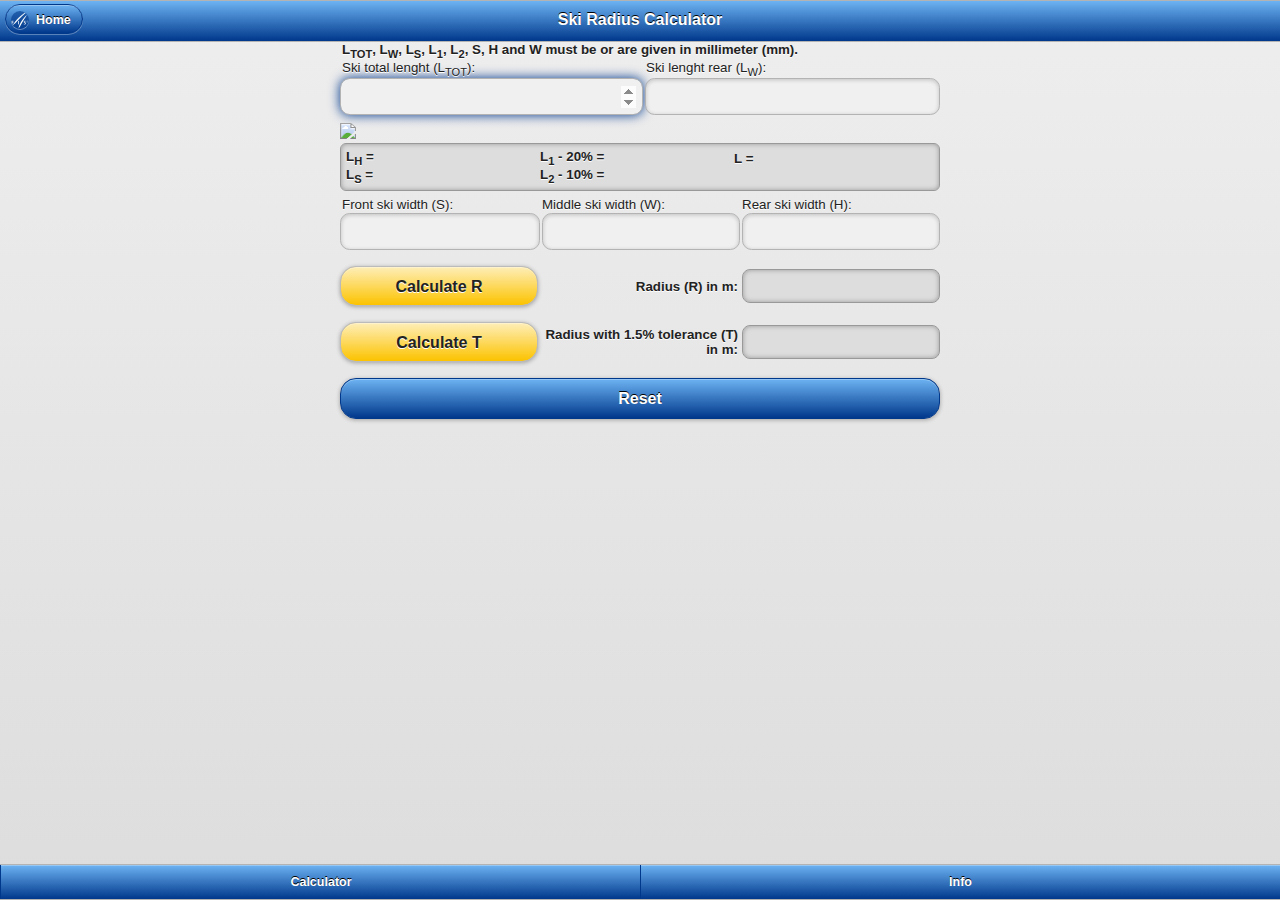
==== index.htm @ d1ef3ef0 "First version" ====
<!DOCTYPE html>
<html>
<head>
    <title>Ski Radius Calculator</title>
    <!--[if IE]>
            <meta http-equiv="X-UA-Compatible" content="IE=edge" />
    <![endif]-->
    <meta charset="iso-8859-1">
	<meta name="viewport" content="width=device-width, initial-scale=1">
    <meta name="apple-mobile-web-app-capable" content="yes" />
    <meta name="viewport" content="width=device-width, user-scalable=no" />
	<!--<base href="http://member.fis-ski.com/" />-->
	<link rel="stylesheet" href="css/mobile_new.css" type="text/css"/>
	<link rel="stylesheet" href="css/FIS_jquery_mobile.css" type="text/css"/>
	<link rel="stylesheet" href="css/jquery.mobile.structure_1.2.0.min.css" />
    <link rel="stylesheet" href="css/add2home.css">
    <link rel="apple-touch-icon-precomposed" type="image/png" href="imagesSkiradius.png" />
    <link rel="icon" type="image/png" href="imagesSkiradius.png" />
    <link rel="shortcut icon" type="image/png" href="imagesSkiradius.png" />
	<!--[if IE]>
	    <style type="text/css">@import url(css/mobile_ie.css);</style>
	<![endif]-->
	<script src="js/mobile_common_fis.js"></script>
	<script src="js/jquery_1.8.2.min.js"></script>
	<script src="js/jquery.mobile_1.2.0.min.js"></script>
    <script type="application/javascript" src="js/add2home.js" charset="utf-8"></script>
    <script>
        var checkvalue = 0;  //Global
    </script>
</head>
<body>
    <div data-role="page" data-theme="a">
        <div data-role="header" data-position="fixed">
            <div id="fis-home" style="visibility: hidden;"></div>
            <a href="http://m.fisski.com" rel="external" data-role="button" data-icon="home-fis" data-theme="b" data-iconpos="left">Home</a>
            <h1 class="ui-title">Ski Radius Calculator<span></span></h1>
        </div>
        <div class="resultscontent">
            <div id="skicalc">
                <p class="skicalclegend"><b>L<sub>TOT</sub>, L<sub>W</sub>, L<sub>S</sub>, L<sub>1</sub>, L<sub>2</sub>, S, H and W must be or are given in millimeter (mm).</b></p>
                <form name="skidataForm">
                    <table width="100%" border="0" cellspacing="0" cellpadding="0">
                        <tr>
                             <td valign="bottom" class="skicalclegend" width="25%" id="BIBlable">
                               BIB (optional):
                            </td>
                            <td valign="bottom" class="skicalclegend" width="38%">
                                Ski total lenght (L<sub>TOT</sub>):
                            </td>
                            <td valign="bottom" class="skicalclegend" width="37%">
                                Ski lenght rear (L<sub>W</sub>):
                            </td>
                        </tr>
                        <tr>
                            <td style="padding-right:1px" id="BIBinput">
                                <input class="skicalcdata" type='number' size="5" maxlength="5" name="bib" id="bib" valign="middle" tabindex="8"/>
                            </td>   
                            <td style="padding-right:1px">
                                <input class="skicalcdata" type='number' size="7" maxlength="6" name="lengthTOT" id="lengthTOT" valign="middle" tabindex="10"/>
                            </td>
                            <td style="padding-left:1px">
                                <input class="skicalcdata"  type='number' size="7" maxlength="6" name="lengthW" id="lengthW" valign="middle" tabindex="12" onblur="PreCalc()"/>
                            </td>
                        </tr>
                    </table>
                    <div id="skicalcpicture">
                        <img src="imagesski.png" border="0" width="100%" style="max-width:600px;"/>
                    </div>
                    <div id="skicalcintercalc">
                        <table width="100%" border="0" cellspacing="0" cellpadding="0">
                            <tr>
                                    <td width="33%">
                                            L<sub>H</sub> = <span id="lengthH"></span>
                                    </td>
                                    <td width="33%">
                                            L<sub>1</sub> - 20% = <span id="length1"></span>
                                    </td>
                                    <td>
                                            L = <span id="length"></span>
                                    </td>
                            </tr>
                            <tr>
                                    <td>
                                            L<sub>S</sub> = <span id="lengthS"></span>
                                    </td>
                                    <td>
                                            L<sub>2</sub> - 10% = <span id="length2"></span>
                                    </td>
                                    <td>
                                    </td>
                            </tr>
                        </table>
                    </div>
                    <table width="100%" border="0" cellspacing="0" cellpadding="0">
                        <tr>
                            <td valign="bottom" class="skicalclegend" width="33%">
                                Front ski width (S):
                            </td>
                            <td valign="bottom" class="skicalclegend" width="33%">
                                Middle ski width (W):
                            </td>
                            <td valign="bottom" class="skicalclegend" width="33%">
                                Rear ski width (H):
                            </td>
                        </tr>
                        <tr>
                            <td>
                                <input class="skicalcdata" type='number' size="6" maxlength="6" name="front" id="front" valign="middle" tabindex="14"/>
                            </td>
                            <td style="padding-left:2px">
                                <input class="skicalcdata" type='number' size="6" maxlength="6" name="middle" id="middle" valign="middle" tabindex="16"/>
                            </td>
                            <td style="padding-left:2px">
                                <input class="skicalcdata" type='number' size="6" maxlength="6" name="rear" id="rear" valign="middle" tabindex="18"/>
                            </td>
                        </tr>
                    </table>
                    <table width="100%" border="0" cellspacing="0" cellpadding="0">
                        <tr>
                            <td style="padding-right:2px" width="33%">
                                <button data-theme="c" type="button" onclick="CalculateSki('0');" tabindex="20">Calculate R</button>
                            </td>
                            <td valign="middle" style="text-align:right;padding-right:2px" class="skicalclegend" width="33%">
                                <b>Radius (R) in m:</b>
                            </td>
                            <td style="padding-left:2px" width="33%">
                                <div id="skicalcresult">
                                    <span id="radius"></span>
                                </div>
                            </td>
                        </tr>
                        <tr>
                            <td style="padding-right:2px">
                                <button data-theme="c" type="button" onclick="CalculateSki('1');" tabindex="22">Calculate T</button>
                            </td>
                            <td valign="middle" style="text-align:right;padding-right:2px" class="skicalclegend" >
                                <b>Radius with 1.5% tolerance (T) in m:</b>
                            </td>
                            <td style="padding-left:2px">
                                <div id="skicalcresult">
                                    <span id="tolerance"></span>
                                </div>
                            </td>
                        </tr>
                    </table>
                    <div id="savebutton"></div>
                </form>
                <!--div id="status"></div-->
            </div>
        </div>
        <div class="footerbar"></div>
        <div data-role="popup" id="alert" data-position-to="window" data-theme="a" data-overlay-theme="c" style="max-width:400px;">
            <div data-theme="a" data-role="header" role="banner">
                <h1>Attention</h1>
            </div>
            <div data-theme="d" data-role="content" role="main">
                <p id="alerttext"></p>
                <a data-theme="b" data-rel="back" data-inline="true" data-role="button">Ok</a>
            </div>
        </div>
        <div data-role="popup" id="alertauto" data-position-to="window" data-theme="a" data-overlay-theme="c" style="max-width:400px;">
            <div data-theme="d" data-role="content" role="main">
                <p id="alerttextauto"></p>
            </div>
        </div>
        <script type="text/javascript" src="js/mobile_offline.js"></script>
        <script type="text/javascript" src="js/mobile_skicalc.js"></script>
    </div>
</body>
</html>
---- css/mobile_new.css ----
/* CSS Document */


/*Reset Browser CSS*/
* {
    margin: 0;
    padding: 0;
}
html,body{
    height: 100%; 
}
img {
	border:0;
	}

/* Title */
#fis-home {
	background-image: url(./images/FIS_white_home.png);
	background-size: 36px;
	top: 2px;
	position:absolute;
	left:10px;
	float:left;
	height:36px;
	width: 36px;
	}
.ui-header h1.ui-title{
	margin-left: 85px;
	margin-top: 0.6em;
	margin-right: 85px;
	margin-bottom: 0.8em;
	}
.ui-header h1.ui-title.live{
	margin-left: 40px;
	margin-top: 0.6em;
	margin-right: 95px;
	margin-bottom: 0.8em;
	}
#header .scroller{
	margin-top: 0.6em;
	margin-bottom: 0.8em;
}
#title2{
	float:left;
	margin-left: 40px;
	margin-top: 0.6em;
	margin-right: 0px;
	margin-bottom: 0.8em;
}
.footer{
	position:absolute;
	bottom:0px;
	width: 99.9%;
	text-align:center;
	display:block;
	font-size:12px;
	font-weight:bold;
	padding-top:2px;
    padding-bottom:2px;
	border: 1px solid      		#B3B3B3      /*{a-bar-border}*/;
	background:     #00388C     /*{a-bar-background-color}*/;
	color:     #ffffff     /*{a-bar-color}*/;
	font-weight: bold;
	text-shadow:      0      /*{a-bar-shadow-x}*/     -1px     /*{a-bar-shadow-y}*/     0     /*{a-bar-shadow-radius}*/     #000     /*{a-bar-shadow-color}*/;
	background: #00388C;
	background-image: -webkit-gradient(linear, left top, left bottom, from(     #6db3f2     /*{a-bar-background-start}*/), to(     #00388C     /*{a-bar-background-end}*/)); /* Saf4+, Chrome */
	background-image: -webkit-linear-gradient(     #6db3f2     /*{a-bar-background-start}*/,     #00388C     /*{a-bar-background-end}*/); /* Chrome 10+, Saf5.1+ */
	background-image:    -moz-linear-gradient(     #6db3f2     /*{a-bar-background-start}*/,     #00388C     /*{a-bar-background-end}*/); /* FF3.6 */
	background-image:     -ms-linear-gradient(     #6db3f2     /*{a-bar-background-start}*/,     #00388C     /*{a-bar-background-end}*/); /* IE10 */
	background-image:      -o-linear-gradient(     #6db3f2     /*{a-bar-background-start}*/,     #00388C     /*{a-bar-background-end}*/); /* Opera 11.10+ */
	background-image:         linear-gradient(     #6db3f2     /*{a-bar-background-start}*/,     #00388C     /*{a-bar-background-end}*/);
	}
.footer.ui-footer{
	position:absolute;
	}
.filter{
	margin-bottom: 0px;
	margin-left: 10px;
	margin-right: 10px;
	text-align:right;
	font-size:12px;
	
}
.filter .ui-collapsible-content {
	padding: 5px 2px;
	}
.prevnext {
	margin-bottom:5px;
	
	}

/*.calendar a.ui-btn {
	padding-right: 10px;
	padding-left: 10px;
	font-size:12px;
	}*/
.prevnext a.ui-btn {
	font-size:14px;
	margin-left:2px;
	margin-right:2px;
	}
.prevnext a.calendar span.ui-btn-inner {
	padding-left: 10px;
	padding-right: 10px;
	font-size:14px;
	}
.prevnext a.ui-btn-icon-left span.ui-btn-inner {
	padding-right: 10px;
	}
.prevnext a.ui-btn-icon-right span.ui-btn-inner {
	padding-left: 10px;
	}

.search {
	font-weight:bold;
	font-size:12px;
	}
.info {
	text-align:center;
	font-size:10px;
	font-weight:bold;
    height: 14px;
	}

input.text {
    font: 14px;
    }
.eventplace{
	font-size:12px;
	text-overflow: ellipsis;
	overflow:hidden;
	white-space:nowrap;
	}
.eventdata{
	font-size:12px;
	text-overflow: ellipsis;
	overflow:hidden;
	white-space:nowrap;
	}
.eventdata .ui-controlgroup .ui-radio label{
	font-size:12px;
	}
.eventcompetiton{
	font-size:12px;
	text-overflow: ellipsis;
	overflow:hidden;
	white-space:nowrap;
	}
.tbl {
	table-layout:fixed;
	border-collapse: collapse;
	 }
.tbl td {
	text-overflow:ellipsis;
	overflow:hidden;
	white-space:nowrap;
 }
.resultheader .ui-btn {
	margin-left:-2px;
	margin-right:-2px;
	margin-bottom: -4px;
	-moz-box-shadow: 0px 1px       4px       /*{global-box-shadow-size}*/     rgba(0,0,0,0.3)     /*{global-box-shadow-color}*/;
	-webkit-box-shadow: 0px 1px       4px       /*{global-box-shadow-size}*/     rgba(0,0,0,0.3)     /*{global-box-shadow-color}*/;
	box-shadow: 0px 1px       4px       /*{global-box-shadow-size}*/     rgba(0,0,0,0.3)     /*{global-box-shadow-color}*/;
	}
#run {
	font-size: 12px;
	}
.result {
	/*margin-right: -10px;*/
	font-size:12px;
	background-color: #ddd;
	-moz-box-shadow: 0px 1px       4px       /*{global-box-shadow-size}*/     rgba(0,0,0,0.3)     /*{global-box-shadow-color}*/;
	-webkit-box-shadow: 0px 1px       4px       /*{global-box-shadow-size}*/     rgba(0,0,0,0.3)     /*{global-box-shadow-color}*/;
	box-shadow: 0px 1px       4px       /*{global-box-shadow-size}*/     rgba(0,0,0,0.3)     /*{global-box-shadow-color}*/;
	border-bottom: 1px solid       		#808080       /*{b-body-border}*/;
	}
.result tr.tableheadresult {
	font-size:11px;
	}
.result td.tableheadresult {
	font-size:11px;
	height: 20px;
	padding-top: 1px;
	padding-bottom: 1px;
	}
.result td {
	padding-left:2px;
	padding-right:2px;
	}
.result p{
	padding: 0px 10px;
	font-size: 10px;
	background: #cccccc; /* Old browsers */
	background: -moz-linear-gradient(top, #cccccc 0%, #999999 100%); /* FF3.6+ */
	background: -webkit-gradient(linear, left top, left bottom, color-stop(0%,#cccccc), color-stop(100%,#999999)); /* Chrome,Safari4+ */
	background: -webkit-linear-gradient(top, #cccccc 0%,#999999 100%); /* Chrome10+,Safari5.1+ */
	background: -o-linear-gradient(top, #cccccc 0%,#999999 100%); /* Opera 11.10+ */
	background: -ms-linear-gradient(top, #cccccc 0%,#999999 100%); /* IE10+ */
	background: linear-gradient(top, #cccccc 0%,#999999 100%); /* W3C */
	}

.tablehead{
	font-size: 12px;
	font-weight:bold;
	text-shadow:     0     /*{a-bar-shadow-x}*/    -1px    /*{a-bar-shadow-y}*/    0    /*{a-bar-shadow-radius}*/    #222    /*{a-bar-shadow-color}*/;
	}
.tableheadresult{
	font-size: 12px;
	color:    #ffffff    /*{a-bar-color}*/;
	font-weight: bold;
	text-shadow:     0     /*{a-bar-shadow-x}*/    -1px    /*{a-bar-shadow-y}*/    0    /*{a-bar-shadow-radius}*/    #222    /*{a-bar-shadow-color}*/;
}


/*content*/

tr.i1{
	background-color:#f6f6f6;
}
tr.lastfinish{
	background-color:#fde696;
}
tr.favnat{
	background-color:#97DDFF;
}
td.name{
	text-align:left;
	text-overflow: ellipsis;
	overflow:hidden;
	}
td.bib{
	width:25px;
	text-align:right;
	padding-right:5px;
}
td.rank {
	width:25px;
	text-align:right;
	padding-right:5px;
	font-weight:bold;
	}
td.points {
	width:40px;
	text-align:right;
	}
td.time {
	width:50px;
	text-align:right;
	}
td.points_team {
	width:40px;
	text-align:right;
	font-weight:bold;
	}
td.time_team {
	width:50px;
	text-align:right;
	font-weight:bold;
	}
td.livepoints {
	width:40px;
	text-align:right;
	}
td.rankraces {
	width:20px;
	text-align:right;
	white-space: nowrap;
	text-overflow: ellipsis;
	overflow:hidden;}
td.teamname {
	font-weight: bold;
	}
.medalrank{
    text-align: right; 
    }
.medalresult{
    text-align: center;  
    }
.medalnation{
    padding-left: 10px;
    }
.medalnationshort{
    display: block;
    }
.medalnationlong{
    display: none;
    }
.medalflag{
    text-align: right;
    }
.resultscontent {
    margin-left:0px;
	margin-right:0px;
  	}
.resultscontent .ui-li {
	font-size:12px;
	}
.resultscontent .ui-collapsible {
    margin-left:8px;
	margin-right:8px;
  	}
.resultscontent .ui-collapsible-set {
    margin-left:8px;
	margin-right:8px;
  	}
#extracontainer {
	margin-top: -5px;
	margin-bottom: 10px;
	width: 50%;
	text-align:center;
	float:right;
	}
#extracontainer label{
	font-size: 12px;
	margin-left: 10px;
	text-align: left;
	}
#statisticcontent{
    margin: 10px 3px;
    }
#statisticdiagram{
    -moz-box-shadow: 0px 1px       4px       /*{global-box-shadow-size}*/     rgba(0,0,0,0.3)     /*{global-box-shadow-color}*/;
    -webkit-box-shadow: 0px 1px       4px       /*{global-box-shadow-size}*/     rgba(0,0,0,0.3)     /*{global-box-shadow-color}*/;
	box-shadow: 0px 1px       4px       /*{global-box-shadow-size}*/     rgba(0,0,0,0.3)     /*{global-box-shadow-color}*/;
    }
.highcharts-title{
        font-size: 12px !important;
        font-weight: bold;
    }

@media screen and (min-width: 500px) {
	.resultscontent {
		margin-left:10px;
		margin-right:10px;
	}
	.resultscontent .ui-li {
		font-size:14px;
	}
	.resultscontent .ui-collapsible {
		margin-left:8px;
		margin-right:8px;
	}
	.resultscontent .ui-collapsible-set {
		margin-left:8px;
		margin-right:8px;
	}
	.result {
		border-left: 1px solid       		#808080       /*{b-body-border}*/;
		border-right: 1px solid       		#808080       /*{b-body-border}*/;
		font-size:14px;
	}
	.prevnext a.ui-btn {
		margin-left:10px;
		margin-right:10px;
	}
	.filter{
		margin-left: 20px;
		margin-right: 20px;
	}
	.filter .ui-collapsible-content {
		padding: 10px 6px;
	}
	.result tr.tableheadresult {
	font-size:14px;
	}
	.result td.tableheadresult {
	font-size:14px;
	}
	.tablehead{
		font-size: 14px;
	}
	.eventplace{
		font-size:14px;
	}
	.eventdata{
		font-size:14px;
		}
	.eventdata .ui-controlgroup .ui-radio label{
		font-size:14px;
		}
	.eventcompetiton{
		font-size:14px;
	}
	#extracontainer label{
		text-align: right;
	}
	td.time {
		width:60px;
	}
	td.livepoints {
		width:60px;
	}
	td.points {
		width:50px;
	}
	td.time_team {
		width:60px;
	}
	td.points_team {
		width:50px;
	}
    .medalnationlong{
        display: block;
        overflow: hidden; 
        text-overflow: ellipsis; 
        white-space:nowrap;
    }
    .medalnationshort{
        display: none;
    }
    #statisticcontent{
        margin: 10px 10px;
    }
    .highcharts-title{
        font-size: 16px !important;
        font-weight:normal;
    }
}


/*-----------------------------NEW after 19.3.2012----------------------------*/

.biog .ui-li {
	font-size:10px;
	}
.biog-name {
	font-size:12px;
	font-weight:bold;
	vertical-align: central;
	margin-top:30px;
	}
.biog-choice {
	text-align:center;
	margin-bottom: 3px;
	margin-top: 0px;
    margin-left: auto;
    margin-right:auto;
    width: 100%;
	}
.simg {
	height: 80px;
	}
.live_menu_divider {
	visibility:hidden;
	line-height: 0px;
	}
.news img{
	float:left;
	padding: 5px 5px 5px 0;
	max-height:100px;
	max-width: 100px;
	}
.news p.ui-li-desc {
	overflow:visible

	}
#hide{
		display:none;
	}
.prevnext a.calendar span.ui-btn-inner {
	padding-left: 10px;
	padding-right: 10px;
	font-size:14px;
	}
li.newsarticle p.ui-li-desc, li.newsarticle h2, li.newsarticle h4 {
	white-space:normal;
	margin:0;

	}
@media screen and (min-width: 500px) {
	.biog .ui-li {
		font-size:14px;
	}
	.biog_name {
		font-size:16px;
		margin-top:40px;
	}
}
/*iPhone*/
@media screen and (max-width:500px) {
    li.live_menu a.livelink, li.live_menu {
        font-size:12px;
	}   
}
/*iPhone*/
@media screen and (min-width:500px) and (max-width:760px)    {
    li.live_menu a.livelink, li.live_menu{
        font-size:12px;
	} 
}
/*iPhone*/
@media screen and (max-width:760px){
	#hide{
		display:block;
		line-height:0;
	}
	.prevnext a.calendar span.ui-btn-inner {
        padding-left: 10px;
        padding-right: 10px;
        padding-top: 5px;
        padding-bottom: 5px;
        font-size:10px;
	}



}
/*iPad and bigger */
@media screen and (min-width:761px) and (max-width:900px)   
{
    #hide{
		display:none;
	}
	.prevnext a.calendar span.ui-btn-inner {
        padding-left: 10px;
        padding-right: 10px;
        font-size:14px;
	}

}
/*iPad Portrait*/
@media screen and (min-width:761px) and (max-width:900px) and (orientation:portrait)
{
}

/*=====================================Live Results=========================================*/
#navselect .ui-btn-corner-all {
	border-radius:0px;
	}
#navselect .ui-shadow{
	box-shadow:0px 0px 0px rgba(0,0,0,0);
	-moz-box-shadow:0px 0px 0px rgba(0,0,0,0);
	-webkit-box-shadow:0px 0px 0px rgba(0,0,0,0);
	-o-box-shadow:0px 0px 0px rgba(0,0,0,0);
	-ms-box-shadow:0px 0px 0px rgba(0,0,0,0);
	}
.scroller {
	font-weight:bold;
	text-shadow: rgba(0,0,0,0.3) 0px 1px 2px;
	padding-bottom: 4px;
	margin-top:-4px;
	width: 100%;
	}	
#resultwrapper{
	/*background:rgb(204,204,0);*/
    position: absolute;
	top: 90px;
    left: 10px;
    right: 10px;
    bottom: 30px;
	}
#result1, #result2, #result3, #result4{
	float: left;
	width: 49%;
	height: 43%;
	
}
#result1, #result2 {
	margin-bottom: 45px;
}
#result1, #result3 {
	float: left;
}
#result2, #result4 {
	float: right;
}

#result6 {
	float: right;
	width: 49%;
	height: 400px;
	margin-bottom: 40px;
}
#result5 {
	float: left;
	width: 49%;
	height: 400px;
	margin-bottom: 40px;

}
#quarter, #semi, #final {
	margin-top: 10px;
        margin-bottom: 20px;
        float: left;
	width: 33.33%;

}
#quarter .result, #semi .result, #final .result{
	font-size:14px;
	margin-bottom: 10px;
	}
.quad
{	
	height:100%;
	width:97%;
	/*overflow-y:scroll*/
	border-bottom:1px solid #808080;
}

#buttonbar{
	position:absolute;
	bottom:0px;
	width:100%;
	height: 80px;
	}
#buttonrefresh{
	width:50%;
	float:left;
	}
	
@media screen and (min-width: 500px) {
	li.live_menu {
		font-size:16px;
	}
	.live_menu_wrap {
		float: left;
	}
	.live_menu_divider {
		visibility:visible;
		float: left;
		line-height: 16px;
	}
	
}
/*iPhone*/
@media screen and (max-width:500px) 
{
	#quarter .result, #semi .result, #final .result{
	font-size:12px;
	}
	#extracontainer, #buttonrefresh {
		width: 100%;
		clear:both;
	}
	#resultwrapper {
		position: relative;
		top:10px;
		left: 0px;
    	right: 0px;
	}

}
/*iPhone*/
@media screen and (min-width:500px) and (max-width:760px)    
{
	#quarter .result, #semi .result, #final .result {
		font-size:14px;
		clear:left;
	}
	#resultwrapper {
		position: relative;
		top:10px;
		left: 0px;
    	right: 0px;
	}
	#title2 {
		display:none;
	}

}
/*iPhone*/
@media screen and (max-width:760px)    
{
	#result1, #result6 {
		width: 100%;
		height:100%;
		margin-bottom:50px;
	}
	#quarter, #semi, #final {
		width:100%;
		clear:left;
		margin-bottom: 30px;
		
	}
	
	#result2, #result3, #result5, #result4 {
		display:none;
		
	}
	.quad {	
		border-bottom:0px;
		overflow: hidden;
	}
	#title2 {
		display:none;
	}


}

/*small screens*/
@media screen and (min-height:769px) and (max-height:1024px) {
	#result1, #result2, #result3, #result4 {
		height: 43%;
	}
}
@media screen and (min-height:630px) and (max-height:768px) {
	#result1, #result2, #result3, #result4 {
		height: 42%;
	}
}
@media screen and (min-height:460px) and (max-height:629px) {
	#result1, #result2, #result3, #result4 {
		height: 38%;
	}
}
@media screen and (max-height:459px) and (min-width:500px) {

	#result2, #result3, #result5, #result4 {
		display:none;	
	}
	#result1, #result6 {
		width: 100%;
		height:100%;
		margin-bottom:50px;
	}
	.quad {	
		overflow: hidden;
	}
	#resultwrapper {
		position: relative;
		top:10px;
		left: 0px;
    	right: 0px;
	}
}
/*iPad and bigger */
@media screen and (min-width:761px) and (max-width:900px)   
{
	#quarter .result, #semi .result, #final .result{
		font-size:12px;
	}
}

/*iPad Portrait*/
@media screen and (min-width:761px) and (max-width:900px) and (orientation:portrait)
{
	#result6 {
		float: right;
		width: 50%;
		height: 500px;
	}
	#result5 {
		float: left;
		width: 50%;
		height: 500px;
	}
}
/*=============================================END Live Results================================================*/

/*=============================================Ski Radius Calculator===========================================*/
.skicalclegend{
	font-size: 8pt;
	text-align: left;
	padding-left:2px;
        }
input.skicalcdata.ui-input-text {
	margin-top:1px;
	}
#skicalcresult{
	font-weight:bold;
	font-size:20px;
	height: 22px;
	line-height:20px;
	text-align:center;
	background:#ddd;
	border-radius: 8px;
	-webkit-border-radius: 8px;
	-moz-border-radius: 8px;
	-ms-border-radius: 8px;
	-o-border-radius: 8px;
	padding: 5px;
	font-weight:bold;
	border:#999 1px solid;
	-moz-box-shadow:   	inset 0 0 5px #999;
   	-webkit-box-shadow: inset 0 0 5px #999;
   	box-shadow:         inset 0 0 5px #999;
	}
#skicalcintercalc{
	font-size:8pt;
	background:#ddd;
	border-radius: 6px;
	-webkit-border-radius: 6px;
	-moz-border-radius: 6px;
	-ms-border-radius: 6px;
	-o-border-radius: 6px;
	padding: 5px;
	margin-bottom: 6px;
	font-weight:bold;
	border:#999 1px solid;
	-moz-box-shadow:   	inset 0 0 5px #999;
   	-webkit-box-shadow: inset 0 0 5px #999;
   	box-shadow:         inset 0 0 5px #999;
	}
#skicalcpicture{
	display:none;
	}
#skicalc{
	display:block;
	witdh:100%;
	max-width: 600px;
	margin:0 auto;
	}
#skicalc_info{
	display:block;
	witdh:100%;
	max-width: 600px;
	margin:0 auto;
	}
#skicalcbutton{
        display:none;
        }
.footerbar{
        height:35px;
            
        }
@media screen and (min-width: 500px) {
	.skicalclegend{
		font-size: 10pt;
	}
	#skicalcintercalc{
		font-size:10pt;
	}
	#skicalcpicture{
		display:block;
	}
	
}
/*====================================== END Ski Radius Calculator====================================*/

/*====================================== START new results====================================*/
li.resultheader{
    padding-top: 0.5em;
    padding-bottom: 0.5em;
    padding-left: 2px;
    padding-right:22px;
}
li.resultline a{
    font-weight:normal ! important;
    padding-top: 0.3em ! important;
    padding-bottom: 0.3em ! important;
}
li.resultlineteam a{
    font-weight: bold ! important;
    padding-top: 0.3em ! important;
    padding-bottom: 0.3em ! important;
}
li.favnat{
    background: rgb(151,221,255);
    background: -moz-linear-gradient(top,  rgba(255,255,255,1) 0%, rgba(151,221,255,1) 100%);
    background: -webkit-gradient(linear, left top, left bottom, color-stop(0%,rgba(255,255,255,1)), color-stop(100%,rgba(151,221,255,1)));
    background: -webkit-linear-gradient(top,  rgba(255,255,255,1) 0%,rgba(151,221,255,1) 100%);
    background: -o-linear-gradient(top,  rgba(255,255,255,1) 0%,rgba(151,221,255,1) 100%);
    background: -ms-linear-gradient(top,  rgba(255,255,255,1) 0%,rgba(151,221,255,1) 100%);
    background: linear-gradient(to bottom,  rgba(255,255,255,1) 0%,rgba(151,221,255,1) 100%);
    filter: progid:DXImageTransform.Microsoft.gradient( startColorstr='#ffffff', endColorstr='#97ddff',GradientType=0 );
}
li.favnatteam{
    background: rgb(151,221,255);
    background: -moz-linear-gradient(top,  rgba(224,224,224,1) 0%, rgba(151,221,255,1) 100%);
    background: -webkit-gradient(linear, left top, left bottom, color-stop(0%,rgba(224,224,224,1)), color-stop(100%,rgba(151,221,255,1)));
    background: -webkit-linear-gradient(top,  rgba(224,224,224,1) 0%,rgba(151,221,255,1) 100%);
    background: -o-linear-gradient(top,  rgba(224,224,224,1) 0%,rgba(151,221,255,1) 100%);
    background: -ms-linear-gradient(top,  rgba(224,224,224,1) 0%,rgba(151,221,255,1) 100%);
    background: linear-gradient(to bottom,  rgba(224,224,224,1) 0%,rgba(151,221,255,1) 100%);
    filter: progid:DXImageTransform.Microsoft.gradient( startColorstr='#e0e0e0', endColorstr='#97ddff',GradientType=0 );
}
li.lastfinish{
    background: rgb(253,230,150);
    background: -moz-linear-gradient(top,  rgba(255,255,255,1) 0%, rgba(253,230,150,1) 100%);
    background: -webkit-gradient(linear, left top, left bottom, color-stop(0%,rgba(255,255,255,1)), color-stop(100%,rgba(253,230,150,1)));
    background: -webkit-linear-gradient(top,  rgba(255,255,255,1) 0%,rgba(253,230,150,1) 100%);
    background: -o-linear-gradient(top,  rgba(255,255,255,1) 0%,rgba(253,230,150,1) 100%);
    background: -ms-linear-gradient(top,  rgba(255,255,255,1) 0%,rgba(253,230,150,1) 100%);
    background: linear-gradient(to bottom,  rgba(255,255,255,1) 0%,rgba(253,230,150,1) 100%);
    filter: progid:DXImageTransform.Microsoft.gradient( startColorstr='#ffffff', endColorstr='#fde696',GradientType=0 );
}
li.lastfinishteam{
    background: rgb(253,230,150);
    background: -moz-linear-gradient(top,  rgba(224,224,224,1) 0%, rgba(250,230,150,1) 100%);
    background: -webkit-gradient(linear, left top, left bottom, color-stop(0%,rgba(224,224,224,1)), color-stop(100%,rgba(250,230,150,1)));
    background: -webkit-linear-gradient(top,  rgba(224,224,224,1) 0%,rgba(250,230,150,1) 100%);
    background: -o-linear-gradient(top,  rgba(224,224,224,1) 0%,rgba(250,230,150,1) 100%);
    background: -ms-linear-gradient(top,  rgba(224,224,224,1) 0%,rgba(250,230,150,1) 100%);
    background: linear-gradient(to bottom,  rgba(224,224,224,1) 0%,rgba(250,230,150,1) 100%);
    filter: progid:DXImageTransform.Microsoft.gradient( startColorstr='#e0e0e0', endColorstr='#fae696',GradientType=0 );
}
.name{
	text-align:left;
	text-overflow: ellipsis;
	overflow:hidden;
	}
.teamname {
	font-weight: bold;
	}    
.bib, .position {
	text-align:right;
	padding-right:5px;
	font-weight:bold;
    background: rgb(255,255,255);
    background: -moz-linear-gradient(top,  rgba(255,255,255,1) 0%, rgba(178,178,178,1) 100%);
    background: -webkit-gradient(linear, left top, left bottom, color-stop(0%,rgba(255,255,255,1)), color-stop(100%,rgba(178,178,178,1)));
    background: -webkit-linear-gradient(top,  rgba(255,255,255,1) 0%,rgba(178,178,178,1) 100%);
    background: -o-linear-gradient(top,  rgba(255,255,255,1) 0%,rgba(178,178,178,1) 100%);
    background: -ms-linear-gradient(top,  rgba(255,255,255,1) 0%,rgba(178,178,178,1) 100%);
    background: linear-gradient(to bottom,  rgba(255,255,255,1) 0%,rgba(178,178,178,1) 100%);
    filter: progid:DXImageTransform.Microsoft.gradient( startColorstr='#ffffff', endColorstr='#b2b2b2',GradientType=0 );
    position: absolute;
    left: 0px;
    top: 0px;
    bottom: 0px;
    padding-top: 0.3em;
    padding-left: 5px;
    padding-right: 5px;
    width: 20px;
}
.position{
    background:#FCC300;
    background-image: -webkit-gradient(linear, left top, left bottom, from( #fdecaf /*{b-bar-background-start}*/), to( #FCC300 /*{b-bar-background-end}*/)); /* Saf4+, Chrome */
	background-image: -webkit-linear-gradient( #fdecaf /*{b-bar-background-start}*/, #FCC300 /*{b-bar-background-end}*/); /* Chrome 10+, Saf5.1+ */
	background-image:    -moz-linear-gradient( #fdecaf /*{b-bar-background-start}*/, #FCC300 /*{b-bar-background-end}*/); /* FF3.6 */
	background-image:     -ms-linear-gradient( #fdecaf /*{b-bar-background-start}*/, #FCC300 /*{b-bar-background-end}*/); /* IE10 */
	background-image:      -o-linear-gradient( #fdecaf /*{b-bar-background-start}*/, #FCC300 /*{b-bar-background-end}*/); /* Opera 11.10+ */
	background-image:         linear-gradient( #fdecaf /*{b-bar-background-start}*/, #FCC300 /*{b-bar-background-end}*/);
}
li.irm{
    text-align:left;
    background: #00388C /*{b-bup-background-color}*/;
	font-weight: bold;
	color: #ffffff /*{b-bup-color}*/;
	text-shadow: 0 /*{b-bup-shadow-x}*/ -1px /*{b-bup-shadow-y}*/ 0 /*{b-bup-shadow-radius}*/ #000 /*{b-bup-shadow-color}*/;
	background-image: -webkit-gradient(linear, left top, left bottom, from( #6db3f2 /*{b-bup-background-start}*/), to( #00388C /*{b-bup-background-end}*/)); /* Saf4+, Chrome */
	background-image: -webkit-linear-gradient( #6db3f2 /*{b-bup-background-start}*/, #00388C /*{b-bup-background-end}*/); /* Chrome 10+, Saf5.1+ */
	background-image:    -moz-linear-gradient( #6db3f2 /*{b-bup-background-start}*/, #00388C /*{b-bup-background-end}*/); /* FF3.6 */
	background-image:     -ms-linear-gradient( #6db3f2 /*{b-bup-background-start}*/, #00388C /*{b-bup-background-end}*/); /* IE10 */
	background-image:      -o-linear-gradient( #6db3f2 /*{b-bup-background-start}*/, #00388C /*{b-bup-background-end}*/); /* Opera 11.10+ */
	background-image:         linear-gradient( #6db3f2 /*{b-bup-background-start}*/, #00388C /*{b-bup-background-end}*/);
    padding-top: 0.3em ! important;
    padding-bottom: 0.3em ! important;
}
.time {
	text-align:right;
	}
.time_team {
    width:60px;
    }  
.points,.points_total,.points_total_big,.cuppoints {
	text-align:right;
	}
.cuppoints {
	font-weight:bold;
}	
.points_team {
	text-align:right;
	font-weight:bold;
	}
.time_team {
	text-align:right;
	font-weight:bold;
	}
.livepoints {
	text-align:right;
	}
.rankraces {
	text-align:right;
	white-space: nowrap;
	text-overflow: ellipsis;
	overflow:hidden;
    }
.hidecolumn {
    display: block;
}     
.width_block1, .ui-grid-a > *:nth-child(n) .width_block1{ 
    width:50% !important;
}
.width_block2, .ui-grid-a > *:nth-child(n) .width_block2 { 
    width:50% !important;
}
.width_Rank { 
    width:10% !important;
    margin-left: -2px;
}
.width_Bib { 
    width:10% !important;
    margin-left: -2px;
}
.width_Name { 
    width:78% !important;
}
.width_Nation { 
    width:12% !important;
}
.width_Time1 { 
    width:100% !important;
}
.width_Time2,.width_Time21 { 
    width:50% !important;
}
.width_Time3, .ui-grid-a > *:nth-child(n) .width_Time3{ 
    width:33%;
}
.width_Time4, .ui-grid-a > *:nth-child(n) .width_Time4{ 
    width:67%;
}
.width_Time5, .ui-grid-a > *:nth-child(n) .width_Time5{ 
    width:25%;
}

@media screen and (min-width: 500px) {
    li.resultheader{
        padding-top: 0.5em;
        padding-bottom: 0.5em;
        padding-left: 15px;
        padding-right:45px;
	}
}
@media screen and (max-width: 500px) {
    .name, .teamname{
        margin-left: -8px ! important;
        }
    .position, .bib {
        width: 17px;
        padding-top: 0.5em;
        padding-bottom: 0.5em;
        padding-left: 2px;
        padding-right:5px;
    }  
    div.nameheader {
        padding-left:7px;
	}
    .resultline a, .resultlineteam a{
        padding-right:22px !important;
    }
    .resultline .ui-icon, .resultlineteam .ui-icon{
        right: 2px !important;
    }
    li.resultline a{
        padding-top: 0.5em ! important;
        padding-bottom: 0.5em ! important;
    }
    li.resultlineteam a{
        padding-top: 0.5em ! important;
        padding-bottom: 0.5em ! important;
	}
    .width_block1, .ui-grid-a > *:nth-child(n) .width_block1{ 
        width:65% !important;
    }
    .width_block2, .ui-grid-a > *:nth-child(n) .width_block2 { 
        width:35% !important;
    }
    .hidecolumn {
        display: none;
    }
    .width_Time21 { 
        width:100% !important;
    }
}
@media screen and (max-width: 600px) {
    .breakcolumn .ui-block-a,
	.breakcolumn .ui-block-b {
		width: 100%  !important;
		float:none;
	}
    .width_Time3, .ui-grid-a > *:nth-child(n) .width_Time3{ 
        width:50%;
    }
    .width_Time4, .ui-grid-a > *:nth-child(n) .width_Time4{ 
        width:50%;
    }
}
/*====================================== END new results====================================*/
/*====================================== START navigation====================================*/
.navigation a  {
    margin-top: 0px !important;
    margin-left: 0px !important;
    margin-right: 0px !important;
    margin-bottom: 0.8em !important;
}
.navigation  {
    padding: 0px ! important;  
}
#navrefresh {
    position:absolute;
    right: 0px;
}
.app {
    display: none ! important;
}
@-webkit-keyframes fadeIn_nav {
    from { opacity: 0; 
			bottom:-50px;
			}
      to { opacity: 1; 
	  	bottom: 0px;
			}
}

@-moz-keyframes fadeIn_nav {
    from { opacity: 0; 
        bottom: -50px;
			}
      to { opacity: 1; 
           bottom: 0px;
			}
}

@-ms-keyframes fadeIn_nav {
   from { opacity: 0; 
			bottom:-50px;
			}
      to { opacity: 1; 
	  	bottom: 0px;
			}
}
@keyframes fadeIn_nav {
	 from { opacity: 0;
            bottom: -50px;
			}
      to { opacity: 1;
           bottom: 0px;
			}
	}
@-o-keyframes fadeIn_nav {
	 from { opacity: 0; 
			bottom:-50px;
			}
      to { opacity: 1; 
	  	bottom: 0px;
			}
}
@-webkit-keyframes fadeOut_nav {
   from { opacity: 1; 
			bottom: 0px;
			}
      to { opacity: 0; 
	  	bottom:-50px;
			}
}

@-moz-keyframes fadeOut_nav {
    from {  opacity: 1;
            bottom: 0px;
			}
      to { opacity: 0;
           bottom: -50px;
			}
}

@-ms-keyframes fadeOut_nav {
    from { opacity: 1; 
			bottom: 0px;
			}
      to { opacity: 0; 
	  	bottom:-50px;
			}
}
@keyframes fadeOut_nav {
	 from { opacity: 1; 
            bottom: 0px;
			}
      to { opacity: 0; 
           bottom: -50px;
			}
	}
@-o-keyframes fadeOut_nav {
	  from { opacity: 1; 
			bottom: 0px;
			}
      to { opacity: 0; 
	  	bottom:-50px;
			}
}
.shownav{
    -webkit-animation: fadeIn_nav 0.5s;
	-moz-animation: fadeIn_nav 0.5s;
	-ms-animation: fadeIn_nav 0.5s;
	animation: fadeIn_nav 0.5s;
	-o-animation: fadeIn_nav 0.5s;
	bottom:0px;
    opacity: 1;
    display: block;
}
.hidenav{
    -webkit-animation: fadeOut_nav 0.5s;
	-moz-animation: fadeOut_nav 0.5s;
	-ms-animation: fadeOut_nav 0.5s;
	animation: fadeOut_nav 0.5s;
	-o-animation: fadeOut_nav 0.5s;
	bottom:-50px;
    opacity: 0;
    display: none;
}
/*====================================== END navigation====================================*/
---- css/add2home.css ----
/**
 *
 * Main container
 *
 */
#addToHomeScreen {
	z-index:9999;
	-webkit-user-select:none;
	-webkit-box-sizing:border-box;
	width:240px;
	font-size:15px;
	padding:12px 14px;
	text-align:left;
	font-family:helvetica;
	background-image:-webkit-gradient(linear,0 0,0 100%,color-stop(0,#fff),color-stop(0.02,#eee),color-stop(0.98,#ccc),color-stop(1,#a3a3a3));
	border:1px solid #505050;
	-webkit-border-radius:8px;
	-webkit-background-clip:padding-box;
	color:#333;
	text-shadow:0 1px 0 rgba(255,255,255,0.75);
	line-height:130%;
	-webkit-box-shadow:0 0 4px rgba(0,0,0,0.5);
}

#addToHomeScreen.addToHomeIpad {
	width:268px;
	font-size:18px;
	padding:14px;
}

/**
 *
 * The 'wide' class is added when the popup contains the touch icon
 *
 */
#addToHomeScreen.addToHomeWide {
	width:296px;
}

#addToHomeScreen.addToHomeIpad.addToHomeWide {
	width:320px;
	font-size:18px;
	padding:14px;
}

/**
 *
 * The balloon arrow
 *
 */
#addToHomeScreen .addToHomeArrow {
	position:absolute;
	background-image:-webkit-gradient(linear,0 0,100% 100%,color-stop(0,rgba(204,204,204,0)),color-stop(0.4,rgba(204,204,204,0)),color-stop(0.4,#ccc));
	border-width:0 1px 1px 0;
	border-style:solid;
	border-color:#505050;
	width:16px; height:16px;
	-webkit-transform:rotateZ(45deg);
	bottom:-9px; left:50%;
	margin-left:-8px;
	-webkit-box-shadow:inset -1px -1px 0 #a9a9a9;
	-webkit-border-bottom-right-radius:2px;
}


/**
 *
 * The balloon arrow for iPad
 *
 */
#addToHomeScreen.addToHomeIpad .addToHomeArrow {
	-webkit-transform:rotateZ(-135deg);
	background-image:-webkit-gradient(linear,0 0,100% 100%,color-stop(0,rgba(238,238,238,0)),color-stop(0.4,rgba(238,238,238,0)),color-stop(0.4,#eee));
	-webkit-box-shadow:inset -1px -1px 0 #fff;
	top:-9px; bottom:auto; left:50%;
}


/**
 *
 * Close button
 *
 */
#addToHomeScreen .addToHomeClose {
	-webkit-box-sizing:border-box;
	position:absolute;
	right:4px;
	top:4px;
	width:18px;
	height:18px; line-height:14px;
	text-align:center;
	text-indent:1px;
	-webkit-border-radius:9px;
	background:rgba(0,0,0,0.12);
	color:#707070;
	-webkit-box-shadow:0 1px 0 #fff;
	font-size:16px;
}


/**
 *
 * The '+' icon, displayed only on iOS < 4.2
 *
 */
#addToHomeScreen .addToHomePlus {
	font-weight:bold;
	font-size:1.3em;
}


/**
 *
 * The 'share' icon, displayed only on iOS >= 4.2
 *
 */
#addToHomeScreen .addToHomeShare {
	display:inline-block;
	width:18px;
	height:15px;
	background-repeat:no-repeat;
	background-image:url(./images/addtohomelink.png);
	background-size:18px 15px;
	text-indent:-9999em;
	overflow:hidden;
}


/**
 *
 * The touch icon (if available)
 *
 */
#addToHomeScreen .addToHomeTouchIcon {
	display:block;
	float:left;
	-webkit-border-radius:6px;
	-webkit-box-shadow:0 1px 3px rgba(0,0,0,0.5),
		inset 0 0 2px rgba(255,255,255,0.9);
	background-repeat:no-repeat;
	width:57px; height:57px;
	-webkit-background-size:57px 57px;
	margin:0 12px 0 0;
	border:1px solid #333;
	-webkit-background-clip:padding-box;
}


/**
 *
 * The 'share' icon for retina display
 *
 */
@media all and (-webkit-min-device-pixel-ratio: 2) {
	#addToHomeScreen .addToHomeShare {
		background-image:url(./images/addtohomelink-retina.png);
	}
}
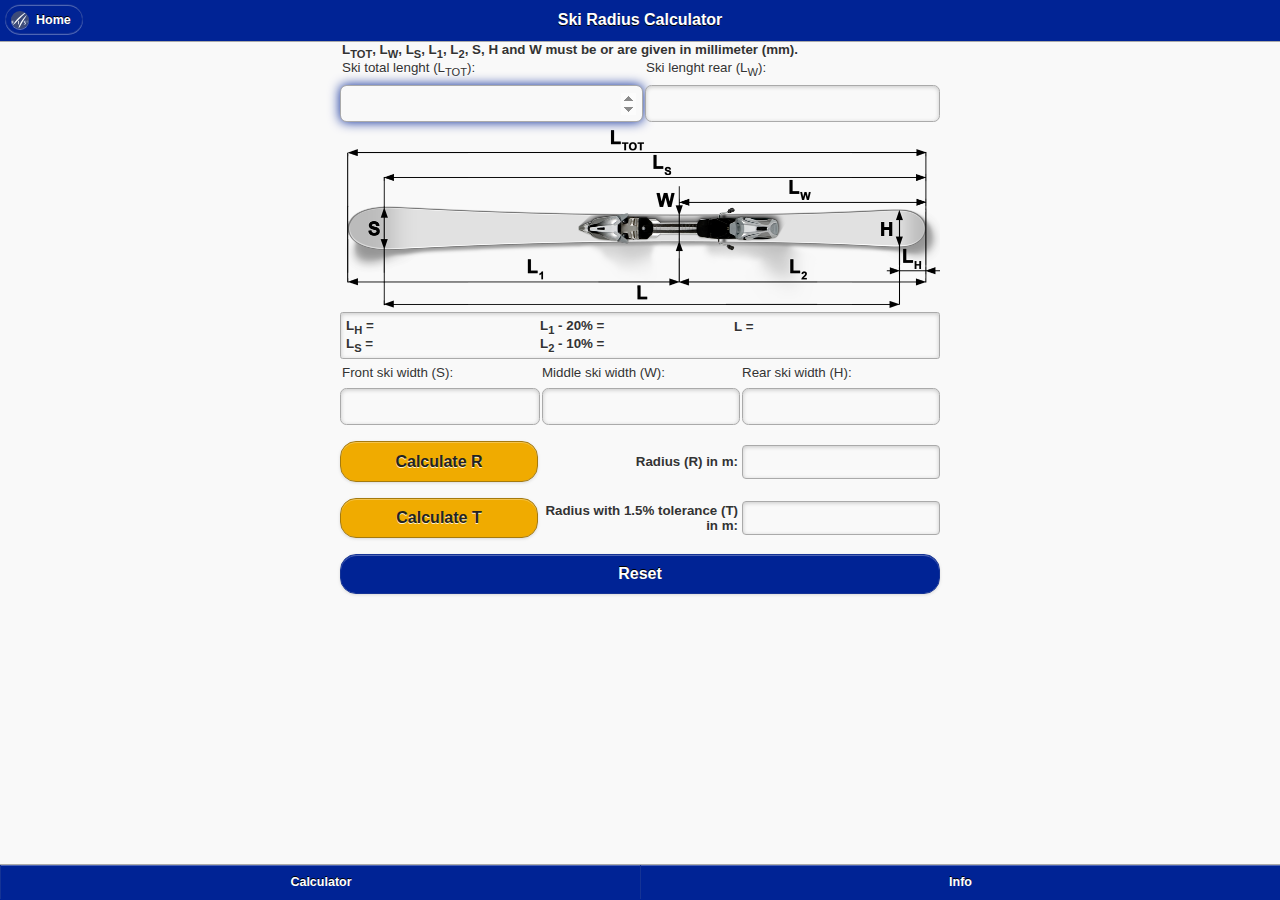
==== commit 2026ae96: "First version" ====
--- a/index.htm
+++ b/index.htm
@@ -2,28 +2,16 @@
 <html>
 <head>
     <title>Ski Radius Calculator</title>
-    <!--[if IE]>
-            <meta http-equiv="X-UA-Compatible" content="IE=edge" />
-    <![endif]-->
     <meta charset="iso-8859-1">
 	<meta name="viewport" content="width=device-width, initial-scale=1">
     <meta name="apple-mobile-web-app-capable" content="yes" />
     <meta name="viewport" content="width=device-width, user-scalable=no" />
-	<!--<base href="http://member.fis-ski.com/" />-->
 	<link rel="stylesheet" href="css/mobile_new.css" type="text/css"/>
 	<link rel="stylesheet" href="css/FIS_jquery_mobile.css" type="text/css"/>
-	<link rel="stylesheet" href="css/jquery.mobile.structure_1.2.0.min.css" />
-    <link rel="stylesheet" href="css/add2home.css">
-    <link rel="apple-touch-icon-precomposed" type="image/png" href="imagesSkiradius.png" />
-    <link rel="icon" type="image/png" href="imagesSkiradius.png" />
-    <link rel="shortcut icon" type="image/png" href="imagesSkiradius.png" />
-	<!--[if IE]>
-	    <style type="text/css">@import url(css/mobile_ie.css);</style>
-	<![endif]-->
-	<script src="js/mobile_common_fis.js"></script>
-	<script src="js/jquery_1.8.2.min.js"></script>
-	<script src="js/jquery.mobile_1.2.0.min.js"></script>
-    <script type="application/javascript" src="js/add2home.js" charset="utf-8"></script>
+	<link rel="stylesheet" href="css/jquery.mobile.structure_1.3.2.min.css" />
+	<script src="scripts/jquery_1.9.1.min.js"></script>
+	<script src="scripts/jquery.mobile_1.3.2.min.js"></script>
+    <script src="scripts/mobile_common_fis.js"></script>
     <script>
         var checkvalue = 0;  //Global
     </script>
@@ -53,18 +41,18 @@
                         </tr>
                         <tr>
                             <td style="padding-right:1px" id="BIBinput">
-                                <input class="skicalcdata" type='number' size="5" maxlength="5" name="bib" id="bib" valign="middle" tabindex="8"/>
+                                <input class="skicalcdata" type="number" size="5" maxlength="5" name="bib" id="bib" valign="middle" tabindex="8"/>
                             </td>   
                             <td style="padding-right:1px">
-                                <input class="skicalcdata" type='number' size="7" maxlength="6" name="lengthTOT" id="lengthTOT" valign="middle" tabindex="10"/>
+                                <input class="skicalcdata" type="number" size="7" maxlength="6" name="lengthTOT" id="lengthTOT" valign="middle" tabindex="10"/>
                             </td>
                             <td style="padding-left:1px">
-                                <input class="skicalcdata"  type='number' size="7" maxlength="6" name="lengthW" id="lengthW" valign="middle" tabindex="12" onblur="PreCalc()"/>
+                                <input class="skicalcdata"  type="number" size="7" maxlength="6" name="lengthW" id="lengthW" valign="middle" tabindex="12" onblur="PreCalc()"/>
                             </td>
                         </tr>
                     </table>
                     <div id="skicalcpicture">
-                        <img src="imagesski.png" border="0" width="100%" style="max-width:600px;"/>
+                        <img src="css/images/ski.png" border="0" width="100%" style="max-width:600px;"/>
                     </div>
                     <div id="skicalcintercalc">
                         <table width="100%" border="0" cellspacing="0" cellpadding="0">
@@ -105,13 +93,13 @@
                         </tr>
                         <tr>
                             <td>
-                                <input class="skicalcdata" type='number' size="6" maxlength="6" name="front" id="front" valign="middle" tabindex="14"/>
+                                <input class="skicalcdata" type="number" size="6" maxlength="6" name="front" id="front" valign="middle" tabindex="14"/>
                             </td>
                             <td style="padding-left:2px">
-                                <input class="skicalcdata" type='number' size="6" maxlength="6" name="middle" id="middle" valign="middle" tabindex="16"/>
+                                <input class="skicalcdata" type="number" size="6" maxlength="6" name="middle" id="middle" valign="middle" tabindex="16"/>
                             </td>
                             <td style="padding-left:2px">
-                                <input class="skicalcdata" type='number' size="6" maxlength="6" name="rear" id="rear" valign="middle" tabindex="18"/>
+                                <input class="skicalcdata" type="number" size="6" maxlength="6" name="rear" id="rear" valign="middle" tabindex="18"/>
                             </td>
                         </tr>
                     </table>
@@ -149,7 +137,7 @@
             </div>
         </div>
         <div class="footerbar"></div>
-        <div data-role="popup" id="alert" data-position-to="window" data-theme="a" data-overlay-theme="c" style="max-width:400px;">
+        <div data-role="popup" id="alert" data-history="false" data-position-to="window" data-theme="a" data-overlay-theme="c" style="max-width:400px;">
             <div data-theme="a" data-role="header" role="banner">
                 <h1>Attention</h1>
             </div>
@@ -158,13 +146,13 @@
                 <a data-theme="b" data-rel="back" data-inline="true" data-role="button">Ok</a>
             </div>
         </div>
-        <div data-role="popup" id="alertauto" data-position-to="window" data-theme="a" data-overlay-theme="c" style="max-width:400px;">
+        <div data-role="popup" id="alertauto" data-history="false" data-position-to="window" data-theme="a" data-overlay-theme="c" style="max-width:400px;">
             <div data-theme="d" data-role="content" role="main">
                 <p id="alerttextauto"></p>
             </div>
         </div>
-        <script type="text/javascript" src="js/mobile_offline.js"></script>
-        <script type="text/javascript" src="js/mobile_skicalc.js"></script>
+        <script type="text/javascript" src="scripts/mobile_offline.js"></script>
+        <script type="text/javascript" src="scripts/mobile_skicalc.js"></script>
     </div>
 </body>
 </html>
--- a/css/mobile_new.css
+++ b/css/mobile_new.css
@@ -764,34 +764,34 @@
 	height: 22px;
 	line-height:20px;
 	text-align:center;
-	background:#ddd;
-	border-radius: 8px;
-	-webkit-border-radius: 8px;
-	-moz-border-radius: 8px;
-	-ms-border-radius: 8px;
-	-o-border-radius: 8px;
+	background:#f9f9f9;
+	border-radius: 0.2em;
+	-webkit-border-radius: 0.2em;
+	-moz-border-radius: 0.2em;
+	-ms-border-radius: 0.2em;
+	-o-border-radius: 0.2em;
 	padding: 5px;
 	font-weight:bold;
-	border:#999 1px solid;
-	-moz-box-shadow:   	inset 0 0 5px #999;
-   	-webkit-box-shadow: inset 0 0 5px #999;
-   	box-shadow:         inset 0 0 5px #999;
+	border:#aaaaaa 1px solid;
+	-moz-box-shadow:   	inset 0 1px 4px 		rgba(0,0,0,.2);
+   	-webkit-box-shadow: inset 0 1px 4px 		rgba(0,0,0,.2);
+   	box-shadow:         inset 0 1px 4px 		rgba(0,0,0,.2);
 	}
 #skicalcintercalc{
 	font-size:8pt;
-	background:#ddd;
-	border-radius: 6px;
-	-webkit-border-radius: 6px;
-	-moz-border-radius: 6px;
-	-ms-border-radius: 6px;
-	-o-border-radius: 6px;
+	background:#f9f9f9;
+	border-radius: 0.2em;
+	-webkit-border-radius: 0.2em;
+	-moz-border-radius: 0.2em;
+	-ms-border-radius: 0.2em;
+	-o-border-radius: 0.2em;
 	padding: 5px;
 	margin-bottom: 6px;
 	font-weight:bold;
-	border:#999 1px solid;
-	-moz-box-shadow:   	inset 0 0 5px #999;
-   	-webkit-box-shadow: inset 0 0 5px #999;
-   	box-shadow:         inset 0 0 5px #999;
+	border:#aaaaaa 1px solid;
+	-moz-box-shadow:   	inset 0 1px 4px 		rgba(0,0,0,.2);
+   	-webkit-box-shadow: inset 0 1px 4px 		rgba(0,0,0,.2);
+   	box-shadow:         inset 0 1px 4px 		rgba(0,0,0,.2);
 	}
 #skicalcpicture{
 	display:none;
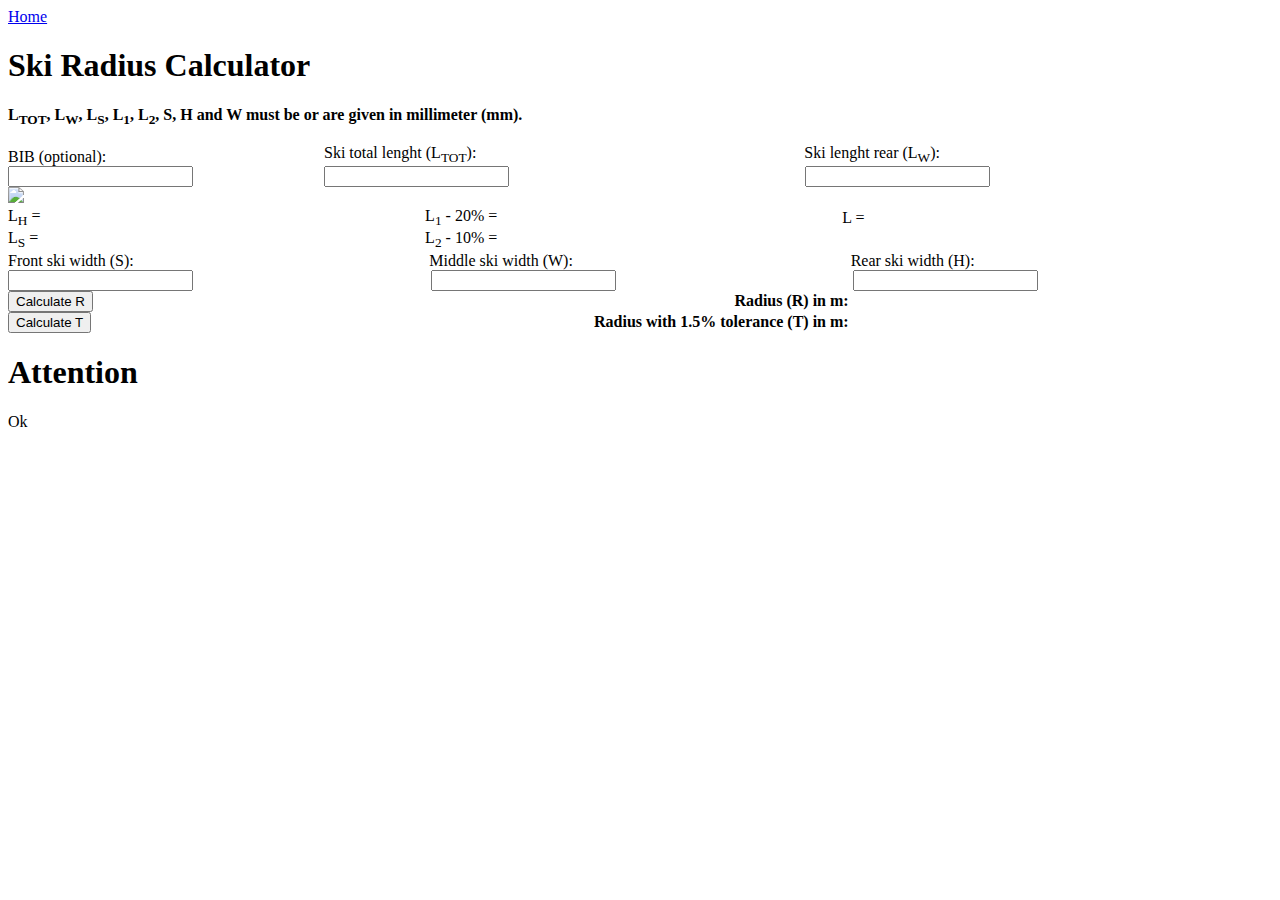
==== commit c03d3c1c: "Index.html updated" ====
--- a/index.htm
+++ b/index.htm
@@ -1,158 +1,170 @@
-<!DOCTYPE html>
-<html>
-<head>
-    <title>Ski Radius Calculator</title>
-    <meta charset="iso-8859-1">
-	<meta name="viewport" content="width=device-width, initial-scale=1">
-    <meta name="apple-mobile-web-app-capable" content="yes" />
-    <meta name="viewport" content="width=device-width, user-scalable=no" />
-	<link rel="stylesheet" href="css/mobile_new.css" type="text/css"/>
-	<link rel="stylesheet" href="css/FIS_jquery_mobile.css" type="text/css"/>
-	<link rel="stylesheet" href="css/jquery.mobile.structure_1.3.2.min.css" />
-	<script src="scripts/jquery_1.9.1.min.js"></script>
-	<script src="scripts/jquery.mobile_1.3.2.min.js"></script>
-    <script src="scripts/mobile_common_fis.js"></script>
-    <script>
-        var checkvalue = 0;  //Global
-    </script>
-</head>
-<body>
-    <div data-role="page" data-theme="a">
-        <div data-role="header" data-position="fixed">
-            <div id="fis-home" style="visibility: hidden;"></div>
-            <a href="http://m.fisski.com" rel="external" data-role="button" data-icon="home-fis" data-theme="b" data-iconpos="left">Home</a>
-            <h1 class="ui-title">Ski Radius Calculator<span></span></h1>
-        </div>
-        <div class="resultscontent">
-            <div id="skicalc">
-                <p class="skicalclegend"><b>L<sub>TOT</sub>, L<sub>W</sub>, L<sub>S</sub>, L<sub>1</sub>, L<sub>2</sub>, S, H and W must be or are given in millimeter (mm).</b></p>
-                <form name="skidataForm">
-                    <table width="100%" border="0" cellspacing="0" cellpadding="0">
-                        <tr>
-                             <td valign="bottom" class="skicalclegend" width="25%" id="BIBlable">
-                               BIB (optional):
-                            </td>
-                            <td valign="bottom" class="skicalclegend" width="38%">
-                                Ski total lenght (L<sub>TOT</sub>):
-                            </td>
-                            <td valign="bottom" class="skicalclegend" width="37%">
-                                Ski lenght rear (L<sub>W</sub>):
-                            </td>
-                        </tr>
-                        <tr>
-                            <td style="padding-right:1px" id="BIBinput">
-                                <input class="skicalcdata" type="number" size="5" maxlength="5" name="bib" id="bib" valign="middle" tabindex="8"/>
-                            </td>   
-                            <td style="padding-right:1px">
-                                <input class="skicalcdata" type="number" size="7" maxlength="6" name="lengthTOT" id="lengthTOT" valign="middle" tabindex="10"/>
-                            </td>
-                            <td style="padding-left:1px">
-                                <input class="skicalcdata"  type="number" size="7" maxlength="6" name="lengthW" id="lengthW" valign="middle" tabindex="12" onblur="PreCalc()"/>
-                            </td>
-                        </tr>
-                    </table>
-                    <div id="skicalcpicture">
-                        <img src="css/images/ski.png" border="0" width="100%" style="max-width:600px;"/>
-                    </div>
-                    <div id="skicalcintercalc">
-                        <table width="100%" border="0" cellspacing="0" cellpadding="0">
-                            <tr>
-                                    <td width="33%">
-                                            L<sub>H</sub> = <span id="lengthH"></span>
-                                    </td>
-                                    <td width="33%">
-                                            L<sub>1</sub> - 20% = <span id="length1"></span>
-                                    </td>
-                                    <td>
-                                            L = <span id="length"></span>
-                                    </td>
-                            </tr>
-                            <tr>
-                                    <td>
-                                            L<sub>S</sub> = <span id="lengthS"></span>
-                                    </td>
-                                    <td>
-                                            L<sub>2</sub> - 10% = <span id="length2"></span>
-                                    </td>
-                                    <td>
-                                    </td>
-                            </tr>
-                        </table>
-                    </div>
-                    <table width="100%" border="0" cellspacing="0" cellpadding="0">
-                        <tr>
-                            <td valign="bottom" class="skicalclegend" width="33%">
-                                Front ski width (S):
-                            </td>
-                            <td valign="bottom" class="skicalclegend" width="33%">
-                                Middle ski width (W):
-                            </td>
-                            <td valign="bottom" class="skicalclegend" width="33%">
-                                Rear ski width (H):
-                            </td>
-                        </tr>
-                        <tr>
-                            <td>
-                                <input class="skicalcdata" type="number" size="6" maxlength="6" name="front" id="front" valign="middle" tabindex="14"/>
-                            </td>
-                            <td style="padding-left:2px">
-                                <input class="skicalcdata" type="number" size="6" maxlength="6" name="middle" id="middle" valign="middle" tabindex="16"/>
-                            </td>
-                            <td style="padding-left:2px">
-                                <input class="skicalcdata" type="number" size="6" maxlength="6" name="rear" id="rear" valign="middle" tabindex="18"/>
-                            </td>
-                        </tr>
-                    </table>
-                    <table width="100%" border="0" cellspacing="0" cellpadding="0">
-                        <tr>
-                            <td style="padding-right:2px" width="33%">
-                                <button data-theme="c" type="button" onclick="CalculateSki('0');" tabindex="20">Calculate R</button>
-                            </td>
-                            <td valign="middle" style="text-align:right;padding-right:2px" class="skicalclegend" width="33%">
-                                <b>Radius (R) in m:</b>
-                            </td>
-                            <td style="padding-left:2px" width="33%">
-                                <div id="skicalcresult">
-                                    <span id="radius"></span>
-                                </div>
-                            </td>
-                        </tr>
-                        <tr>
-                            <td style="padding-right:2px">
-                                <button data-theme="c" type="button" onclick="CalculateSki('1');" tabindex="22">Calculate T</button>
-                            </td>
-                            <td valign="middle" style="text-align:right;padding-right:2px" class="skicalclegend" >
-                                <b>Radius with 1.5% tolerance (T) in m:</b>
-                            </td>
-                            <td style="padding-left:2px">
-                                <div id="skicalcresult">
-                                    <span id="tolerance"></span>
-                                </div>
-                            </td>
-                        </tr>
-                    </table>
-                    <div id="savebutton"></div>
-                </form>
-                <!--div id="status"></div-->
-            </div>
-        </div>
-        <div class="footerbar"></div>
-        <div data-role="popup" id="alert" data-history="false" data-position-to="window" data-theme="a" data-overlay-theme="c" style="max-width:400px;">
-            <div data-theme="a" data-role="header" role="banner">
-                <h1>Attention</h1>
-            </div>
-            <div data-theme="d" data-role="content" role="main">
-                <p id="alerttext"></p>
-                <a data-theme="b" data-rel="back" data-inline="true" data-role="button">Ok</a>
-            </div>
-        </div>
-        <div data-role="popup" id="alertauto" data-history="false" data-position-to="window" data-theme="a" data-overlay-theme="c" style="max-width:400px;">
-            <div data-theme="d" data-role="content" role="main">
-                <p id="alerttextauto"></p>
-            </div>
-        </div>
-        <script type="text/javascript" src="scripts/mobile_offline.js"></script>
-        <script type="text/javascript" src="scripts/mobile_skicalc.js"></script>
-    </div>
-</body>
-</html>
+<!DOCTYPE html>
+<html manifest="skicalculator.appcache">
+<head>
+    <title>Ski Radius Calculator</title>
+    <!--[if IE]>
+            <meta http-equiv="X-UA-Compatible" content="IE=edge" />
+    <![endif]-->
+    <meta charset="iso-8859-1">
+	<meta name="viewport" content="width=device-width, initial-scale=1">
+    <meta name="apple-mobile-web-app-capable" content="yes" />
+    <meta name="viewport" content="width=device-width, user-scalable=no" />
+	<base href="http://member.fis-ski.com" />
+	<link rel="stylesheet" href="http://member.fis-ski.com/static/mobile/css/mobile_new.css" type="text/css"/>
+	<link rel="stylesheet" href="http://member.fis-ski.com/static/mobile/css/FIS_jquery_mobile.css" type="text/css"/>
+	<link rel="stylesheet" href="http://member.fis-ski.com/static/mobile/css/jquery.mobile.structure_1.2.0.min.css" />
+    <link rel="stylesheet" href="http://member.fis-ski.com/static/mobile/css/add2home.css">
+    <link rel="apple-touch-icon-precomposed" type="image/png" href="http://member.fis-ski.com/static/images/mobile/Skiradius.png" />
+    <link rel="icon" type="image/png" href="http://member.fis-ski.com/static/images/mobile/Skiradius.png" />
+    <link rel="shortcut icon" type="image/png" href="http://member.fis-ski.com/static/images/mobile/Skiradius.png" />
+	<!--[if IE]>
+	    <style type="text/css">@import url(http://member.fis-ski.com/static/mobile/css/mobile_ie.css);</style>
+	<![endif]-->
+	<script src="http://member.fis-ski.com/static/mobile/scripts/mobile_common_fis.js"></script>
+	<script src="http://member.fis-ski.com/static/mobile/scripts/jquery_1.8.2.min.js"></script>
+	<script src="http://member.fis-ski.com/static/mobile/scripts/jquery.mobile_1.2.0.min.js"></script>
+    <script type="application/javascript" src="http://member.fis-ski.com/static/mobile/scripts/add2home.js" charset="utf-8"></script>
+    <script>
+        var checkvalue = 0;  //Global
+    </script>
+</head>
+<body>
+    <div data-role="page" data-theme="a">
+        <div data-role="header" data-position="fixed">
+            <div id="fis-home" style="visibility: hidden;"></div>
+            <a href="http://m.fisski.com" rel="external" data-role="button" data-icon="home-fis" data-theme="b" data-iconpos="left">Home</a>
+            <h1 class="ui-title">Ski Radius Calculator<span></span></h1>
+        </div>
+        <div class="resultscontent">
+            <div id="skicalc">
+                <p class="skicalclegend"><b>L<sub>TOT</sub>, L<sub>W</sub>, L<sub>S</sub>, L<sub>1</sub>, L<sub>2</sub>, S, H and W must be or are given in millimeter (mm).</b></p>
+                <form name="skidataForm">
+                    <table width="100%" border="0" cellspacing="0" cellpadding="0">
+                        <tr>
+                             <td valign="bottom" class="skicalclegend" width="25%" id="BIBlable">
+                               BIB (optional):
+                            </td>
+                            <td valign="bottom" class="skicalclegend" width="38%">
+                                Ski total lenght (L<sub>TOT</sub>):
+                            </td>
+                            <td valign="bottom" class="skicalclegend" width="37%">
+                                Ski lenght rear (L<sub>W</sub>):
+                            </td>
+                        </tr>
+                        <tr>
+                            <td style="padding-right:1px" id="BIBinput">
+                                <input class="skicalcdata" type="number" size="5" maxlength="5" name="bib" id="bib" valign="middle" tabindex="8"/>
+                            </td>   
+                            <td style="padding-right:1px">
+                                <input class="skicalcdata" type="number" step="0.01" min="0" size="7" maxlength="6" name="lengthTOT" id="lengthTOT" valign="middle" tabindex="10"/>
+                            </td>
+                            <td style="padding-left:1px">
+                                <input class="skicalcdata"  type="number" step="0.01" min="0" size="7" maxlength="6" name="lengthW" id="lengthW" valign="middle" tabindex="12" onblur="PreCalc()"/>
+                            </td>
+                        </tr>
+                    </table>
+                    <div id="skicalcpicture">
+                        <img src="http://member.fis-ski.com/static/images/mobile/ski.png" border="0" width="100%" style="max-width:600px;"/>
+                    </div>
+                    <div id="skicalcintercalc">
+                        <table width="100%" border="0" cellspacing="0" cellpadding="0">
+                            <tr>
+                                    <td width="33%">
+                                            L<sub>H</sub> = <span id="lengthH"></span>
+                                    </td>
+                                    <td width="33%">
+                                            L<sub>1</sub> - 20% = <span id="length1"></span>
+                                    </td>
+                                    <td>
+                                            L = <span id="length"></span>
+                                    </td>
+                            </tr>
+                            <tr>
+                                    <td>
+                                            L<sub>S</sub> = <span id="lengthS"></span>
+                                    </td>
+                                    <td>
+                                            L<sub>2</sub> - 10% = <span id="length2"></span>
+                                    </td>
+                                    <td>
+                                    </td>
+                            </tr>
+                        </table>
+                    </div>
+                    <table width="100%" border="0" cellspacing="0" cellpadding="0">
+                        <tr>
+                            <td valign="bottom" class="skicalclegend" width="33%">
+                                Front ski width (S):
+                            </td>
+                            <td valign="bottom" class="skicalclegend" width="33%">
+                                Middle ski width (W):
+                            </td>
+                            <td valign="bottom" class="skicalclegend" width="33%">
+                                Rear ski width (H):
+                            </td>
+                        </tr>
+                        <tr>
+                            <td>
+                                <input class="skicalcdata" type="number" min="0" step="0.01" size="6" maxlength="6" name="front" id="front" valign="middle" tabindex="14"/>
+                            </td>
+                            <td style="padding-left:2px">
+                                <input class="skicalcdata" type="number" min="0" step="0.01" size="6" maxlength="6" name="middle" id="middle" valign="middle" tabindex="16"/>
+                            </td>
+                            <td style="padding-left:2px">
+                                <input class="skicalcdata" type="number" min="0" step="0.01" size="6" maxlength="6" name="rear" id="rear" valign="middle" tabindex="18"/>
+                            </td>
+                        </tr>
+                    </table>
+                    <table width="100%" border="0" cellspacing="0" cellpadding="0">
+                        <tr>
+                            <td style="padding-right:2px" width="33%">
+                                <button data-theme="c" type="button" onclick="CalculateSki('0');" tabindex="20">Calculate R</button>
+                            </td>
+                            <td valign="middle" style="text-align:right;padding-right:2px" class="skicalclegend" width="33%">
+                                <b>Radius (R) in m:</b>
+                            </td>
+                            <td style="padding-left:2px" width="33%">
+                                <div id="skicalcresult">
+                                    <span id="radius"></span>
+                                </div>
+                            </td>
+                        </tr>
+                        <tr>
+                            <td style="padding-right:2px">
+                                <button data-theme="c" type="button" onclick="CalculateSki('1');" tabindex="22">Calculate T</button>
+                            </td>
+                            <td valign="middle" style="text-align:right;padding-right:2px" class="skicalclegend" >
+                                <b>Radius with 1.5% tolerance (T) in m:</b>
+                            </td>
+                            <td style="padding-left:2px">
+                                <div id="skicalcresult">
+                                    <span id="tolerance"></span>
+                                </div>
+                            </td>
+                        </tr>
+                    </table>
+                    <div id="savebutton"></div>
+                </form>
+                <!--div id="status"></div-->
+            </div>
+        </div>
+        <div class="footerbar"></div>
+        <div data-role="popup" id="alert" data-history="false" data-position-to="window" data-theme="a" data-overlay-theme="c" style="max-width:400px;">
+            <div data-theme="a" data-role="header" role="banner">
+                <h1>Attention</h1>
+            </div>
+            <div data-theme="d" data-role="content" role="main">
+                <p id="alerttext"></p>
+                <a data-theme="b" data-rel="back" data-inline="true" data-role="button">Ok</a>
+            </div>
+        </div>
+        <div data-role="popup" id="alertauto" data-history="false" data-position-to="window" data-theme="a" data-overlay-theme="c" style="max-width:400px;">
+            <div data-theme="d" data-role="content" role="main">
+                <p id="alerttextauto"></p>
+            </div>
+        </div>
+        <script type="text/javascript" src="http://member.fis-ski.com/static/mobile/scripts/mobile_offline.js"></script>
+        <script type="text/javascript" src="http://member.fis-ski.com/static/mobile/scripts/mobile_skicalc.js"></script>
+    </div>
+</body>
+</html>
